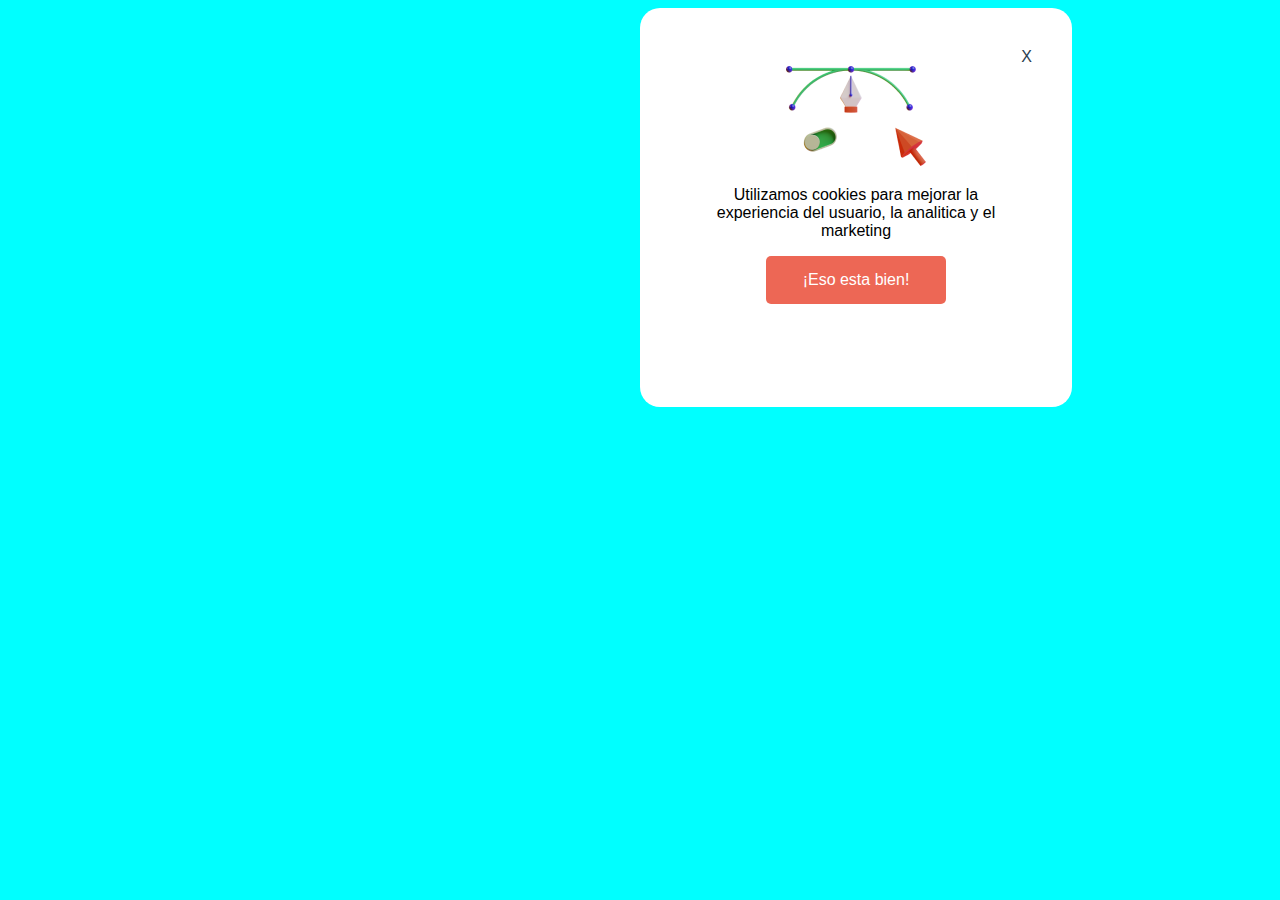
==== CHALLENGE 01/index.html @ aadd1ec9 "Challenge" ====
<!DOCTYPE html>
<html lang="en">
<head>
    <link rel="stylesheet" href="./style.css">
    <meta charset="UTF-8">
    <meta http-equiv="X-UA-Compatible" content="IE=edge">
    <meta name="viewport" content="width=device-width, initial-scale=1.0">
    <title>Challenge01</title>
</head>
<body>
    <div class="box">
        <header>
                X
        </header>
            <div>
            <img src="./Saly-27.png" alt="Pluma">
            </div>
            
            <p>
            Utilizamos cookies para mejorar la experiencia del
            usuario, la analitica y el marketing
            </p>
            <div class="button">
           ¡Eso esta bien!
            </div>
    </div>

</body>
</html>
---- CHALLENGE 01/style.css ----
body {
    background-color: aqua;
    text-align: center;
    position: relative;
}
.box {
    position: absolute;
    left: 50%;
    right: 50%;
    text-align: center;
    width: 432px;
    height: 399px;
    border-radius: 20px;
    background-color: white;
}
header {
    padding-top: 40px;
    padding-right: 40px;
    text-align: end;
    font-family: Arial, Helvetica, sans-serif;
    color:#2c3e50
}
img {

}
p {
    font-family: Arial, Helvetica, sans-serif;
    margin-left: 60px;
    margin-right: 60px;
}
.button {
    font-family: Arial, Helvetica, sans-serif;
    width: 150px;
    height: 15x;
    background-color: #ed6755;
    border-radius: 5px;
    margin: auto;
    padding: 15px;
    color: white;
}
.box2 {
    
    text-align: center;
    width: 432px;
    height: 399px;
    border-radius: 20px;
    background-color: white;
}
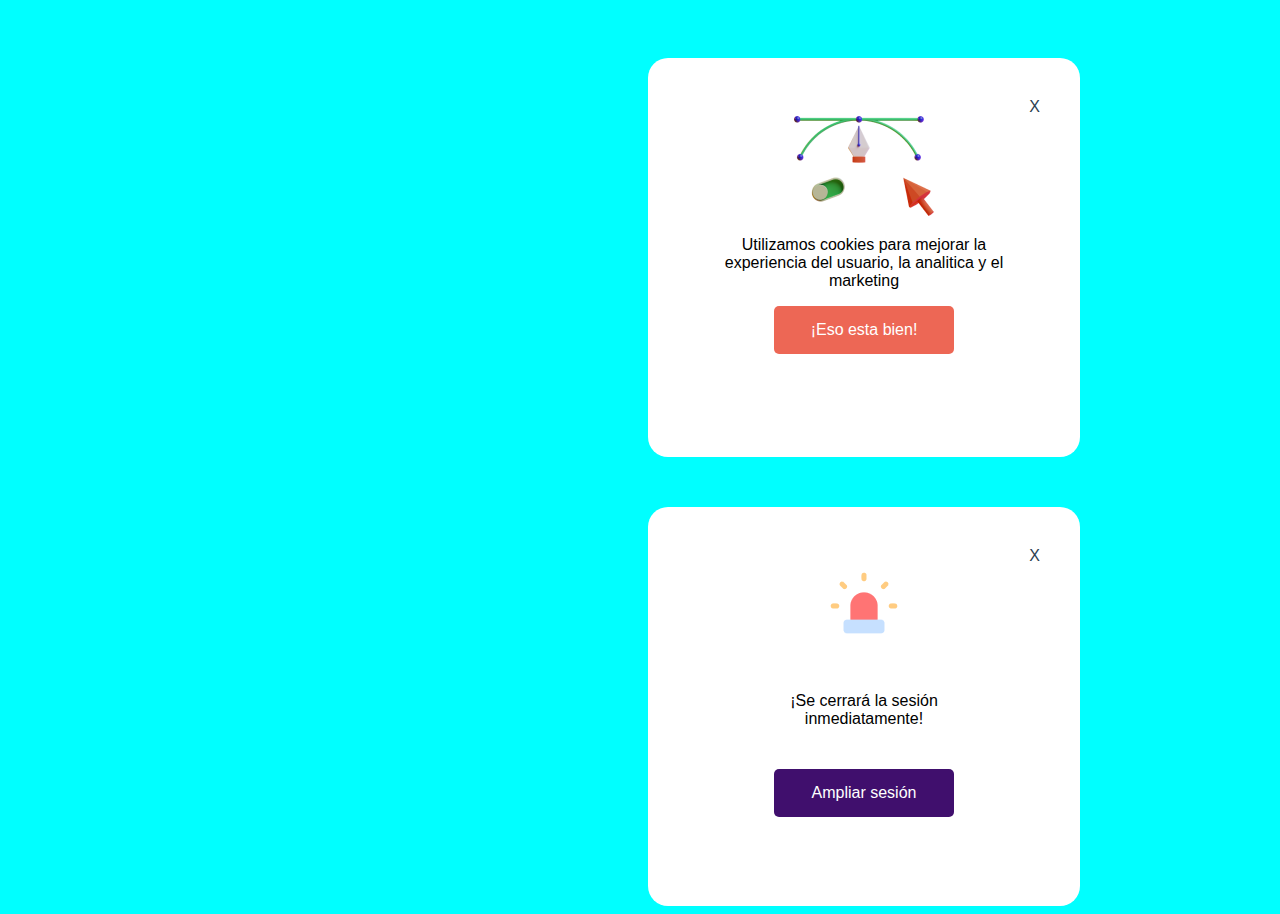
==== commit 2ed8fd96: "Terminado" ====
--- a/CHALLENGE 01/index.html
+++ b/CHALLENGE 01/index.html
@@ -15,15 +15,27 @@
             <div>
             <img src="./Saly-27.png" alt="Pluma">
             </div>
-            
-            <p>
+            <p class="toptext">
             Utilizamos cookies para mejorar la experiencia del
             usuario, la analitica y el marketing
             </p>
-            <div class="button">
+            <div class="buttonred">
            ¡Eso esta bien!
             </div>
     </div>
-
+    <div class="box">
+        <header>
+            X
+    </header>
+        <div>
+            <img src="./Frame.png" alt="Alarma">
+        </div>
+        <p class="bottomtext">
+            ¡Se cerrará la sesión inmediatamente!
+        </p>
+        <div class="buttonviolet">
+            Ampliar sesión
+             </div>
+    </div>
 </body>
 </html>--- a/CHALLENGE 01/style.css
+++ b/CHALLENGE 01/style.css
@@ -2,17 +2,20 @@
     background-color: aqua;
     text-align: center;
     position: relative;
+    display: flex;
+    flex-direction: column;
+    left: 50%;
+    right: 50%;
 }
 .box {
-    position: absolute;
-    left: 50%;
-    right: 50%;
-    text-align: center;
+    margin-top: 50px;
     width: 432px;
     height: 399px;
     border-radius: 20px;
     background-color: white;
+    
 }
+
 header {
     padding-top: 40px;
     padding-right: 40px;
@@ -23,12 +26,12 @@
 img {
 
 }
-p {
+.toptext {
     font-family: Arial, Helvetica, sans-serif;
     margin-left: 60px;
     margin-right: 60px;
 }
-.button {
+.buttonred {
     font-family: Arial, Helvetica, sans-serif;
     width: 150px;
     height: 15x;
@@ -38,11 +41,19 @@
     padding: 15px;
     color: white;
 }
-.box2 {
-    
-    text-align: center;
-    width: 432px;
-    height: 399px;
-    border-radius: 20px;
-    background-color: white;
+.buttonviolet {
+    font-family: Arial, Helvetica, sans-serif;
+    width: 150px;
+    height: 15x;
+    background-color: rgb(64, 15, 109);
+    border-radius: 5px;
+    margin: auto;
+    padding: 15px;
+    color: white;
+}
+.bottomtext {
+    font-family: Arial, Helvetica, sans-serif;
+    margin-left: 60px;
+    margin-right: 60px;
+    padding: 25px;
 }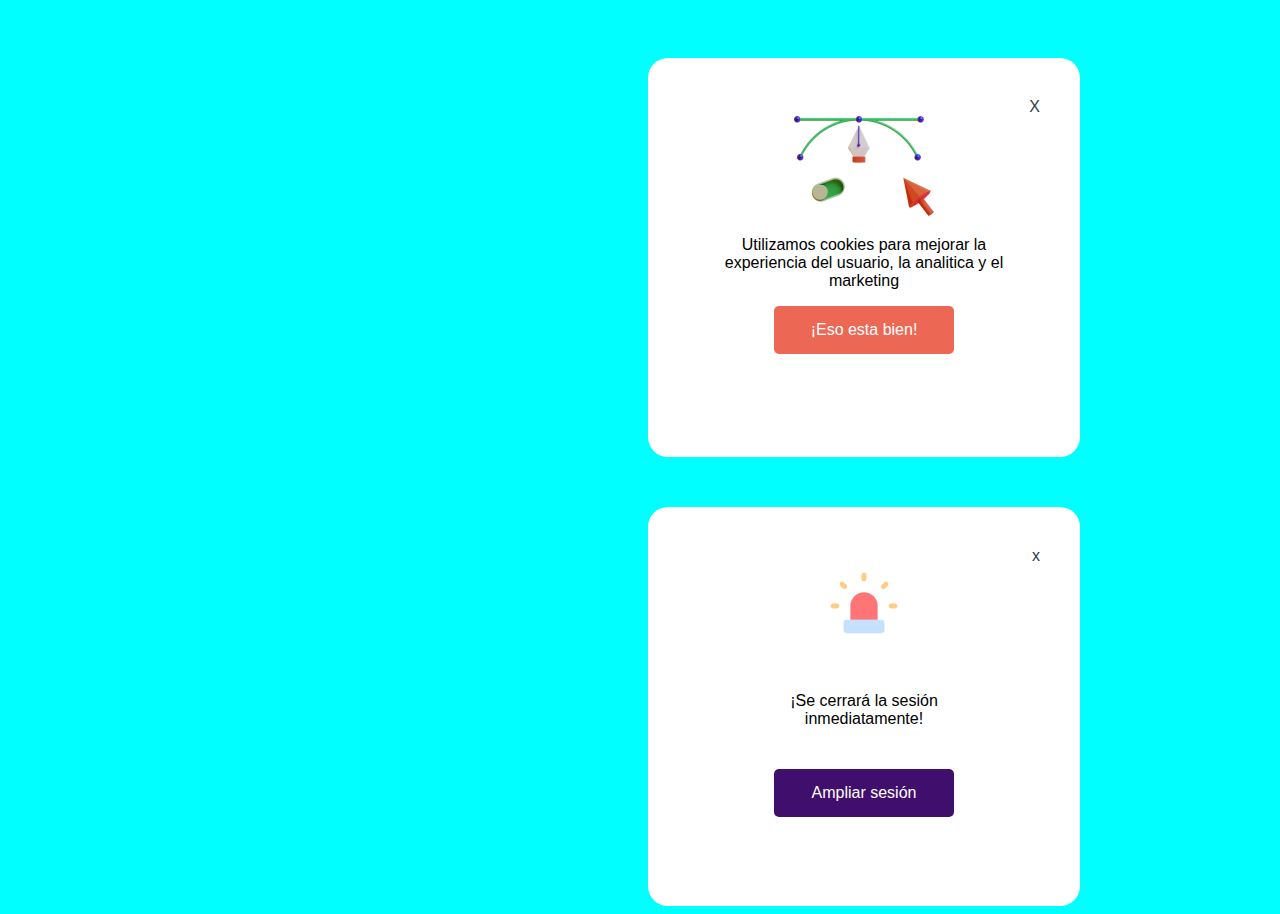
==== commit 78175b62: "ChallengeTerminado" ====
--- a/CHALLENGE 01/index.html
+++ b/CHALLENGE 01/index.html
@@ -5,7 +5,7 @@
     <meta charset="UTF-8">
     <meta http-equiv="X-UA-Compatible" content="IE=edge">
     <meta name="viewport" content="width=device-width, initial-scale=1.0">
-    <title>Challenge01</title>
+    <title>Challenge 01</title>
 </head>
 <body>
     <div class="box">
@@ -25,8 +25,8 @@
     </div>
     <div class="box">
         <header>
-            X
-    </header>
+            x
+        </header>
         <div>
             <img src="./Frame.png" alt="Alarma">
         </div>
--- a/CHALLENGE 01/style.css
+++ b/CHALLENGE 01/style.css
@@ -23,6 +23,9 @@
     font-family: Arial, Helvetica, sans-serif;
     color:#2c3e50
 }
+header:hover {
+    }
+
 img {
 
 }
